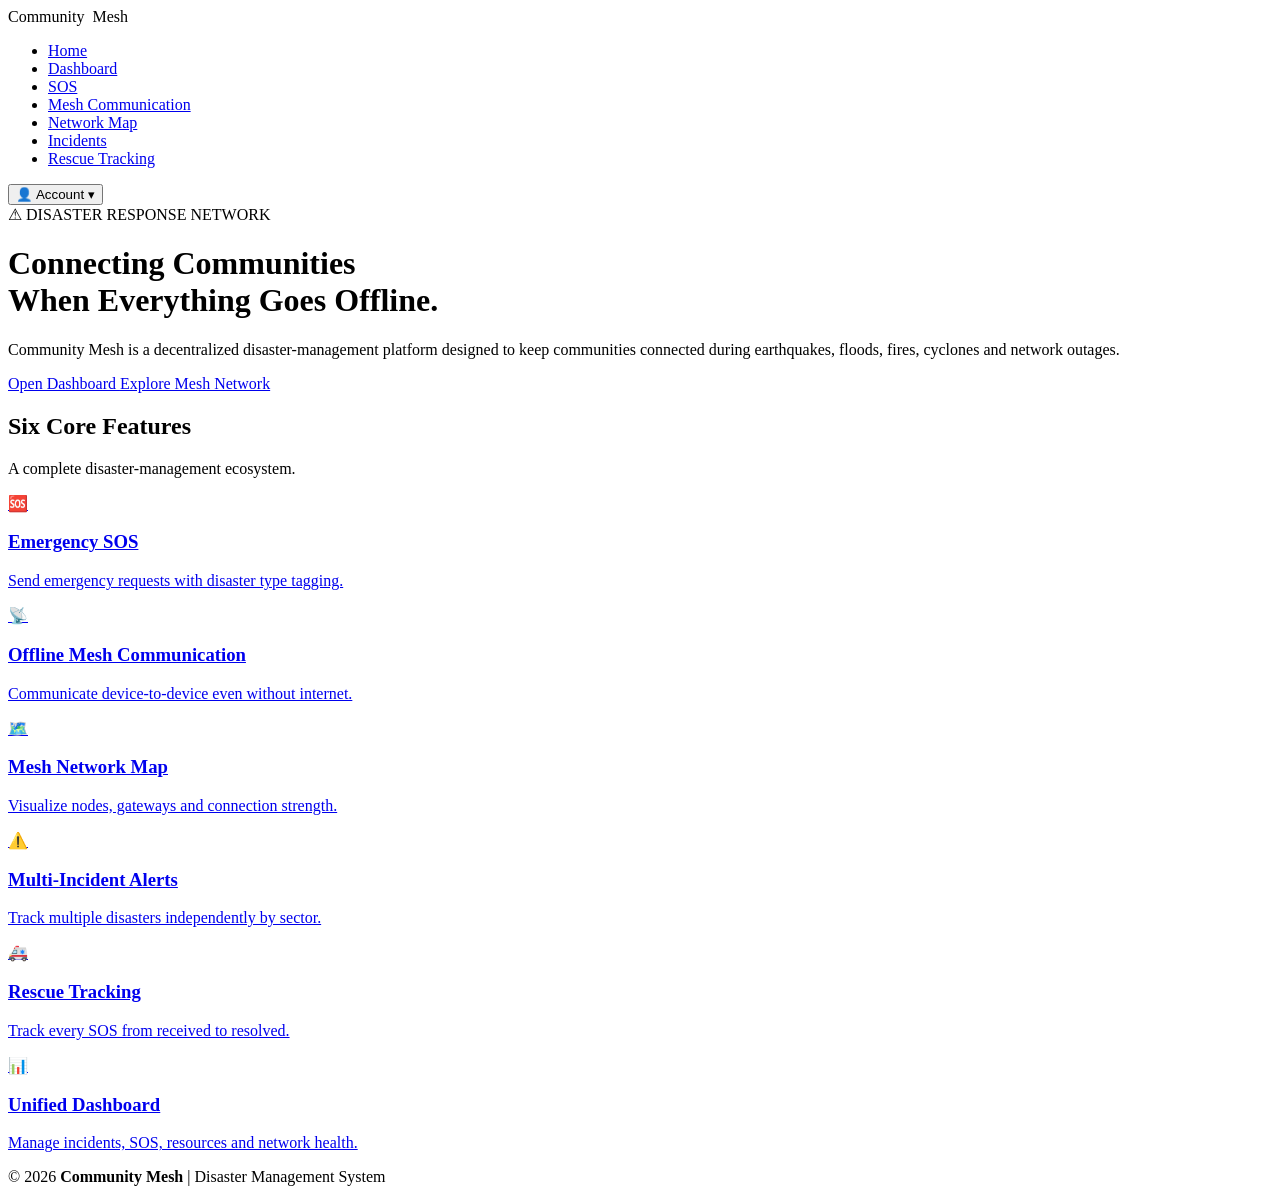
==== src/main/resources/static/index.html @ a7096df6 "Initial commit" ====
<!DOCTYPE html>
<html lang="en">
<head>
    <meta charset="UTF-8">
    <meta name="viewport" content="width=device-width, initial-scale=1.0">
    <title>Community Mesh | Disaster Management</title>
    <link rel="stylesheet" href="/css/style.css">
</head>

<body>

<nav>
    <div class="logo">
        Community<span>&nbsp;&nbsp;Mesh</span>
    </div>

    <ul>
        <li><a href="index.html">Home</a></li>
        <li><a href="dashboard.html">Dashboard</a></li>
        <li><a href="sos.html">SOS</a></li>
        <li><a href="mesh.html">Mesh Communication</a></li>
        <li><a href="network-map.html">Network Map</a></li>
        <li><a href="incidents.html">Incidents</a></li>
        <li><a href="response.html">Rescue Tracking</a></li>
      
    </ul>

   <div class="profile-menu" id="profileMenu">
    <button
        class="profile-trigger"
        id="profileTrigger"
        type="button"
        aria-expanded="false"
        aria-controls="profileDropdown"
    >
        <span class="profile-avatar">👤</span>
        <span class="profile-trigger-label">Account</span>
        ▾
    </button>

    <div class="profile-dropdown" id="profileDropdown" hidden>
        <div class="profile-dropdown-head">
            <strong id="menuUserName">My Account</strong>
            <small id="menuUserEmail">Not logged in</small>
        </div>

        <a href="profile.html">👤 My Profile</a>
        <a href="login.html" data-auth-link="login">↪ Login</a>
        <a href="signup.html" data-auth-link="signup">＋ Sign Up</a>
        <button type="button" id="logoutButton" hidden>
            ⇥ Logout
        </button>
    </div>
</div>
</nav>

<header class="hero">

    <div class="hero-content">

        <div class="badge">
            ⚠ DISASTER RESPONSE NETWORK
        </div>

        <h1>
            Connecting Communities
            <br>
            <span>When Everything Goes Offline.</span>
        </h1>

        <p>
            Community Mesh is a decentralized disaster-management
            platform designed to keep communities connected during
            earthquakes, floods, fires, cyclones and network outages.
        </p>

        <div class="buttons">

            <a href="dashboard.html" class="btn primary">
                Open Dashboard
            </a>

            <a href="mesh.html" class="btn secondary">
                Explore Mesh Network
            </a>

        </div>

    </div>

</header>

<section>

    <div class="section-title">

        <h2>Six Core <span>Features</span></h2>

        <p>
            A complete disaster-management ecosystem.
        </p>

    </div>

    <div class="feature-grid">

        <a href="sos.html" class="feature-card">
            <div>🆘</div>
            <h3>Emergency SOS</h3>
            <p>
                Send emergency requests with disaster type tagging.
            </p>
        </a>

        <a href="mesh.html" class="feature-card">
            <div>📡</div>
            <h3>Offline Mesh Communication</h3>
            <p>
                Communicate device-to-device even without internet.
            </p>
        </a>

        <a href="network-map.html" class="feature-card">
            <div>🗺️</div>
            <h3>Mesh Network Map</h3>
            <p>
                Visualize nodes, gateways and connection strength.
            </p>
        </a>

        <a href="incidents.html" class="feature-card">
            <div>⚠️</div>
            <h3>Multi-Incident Alerts</h3>
            <p>
                Track multiple disasters independently by sector.
            </p>
        </a>

        <a href="response.html" class="feature-card">
            <div>🚑</div>
            <h3>Rescue Tracking</h3>
            <p>
                Track every SOS from received to resolved.
            </p>
        </a>

        <a href="dashboard.html" class="feature-card">
            <div>📊</div>
            <h3>Unified Dashboard</h3>
            <p>
                Manage incidents, SOS, resources and network health.
            </p>
        </a>

    </div>

</section>

<footer>
    <p>
        © 2026 <strong>Community Mesh</strong> |
        Disaster Management System
    </p>
</footer>
<script src="/js/script.js"></script>
</body>
</html>
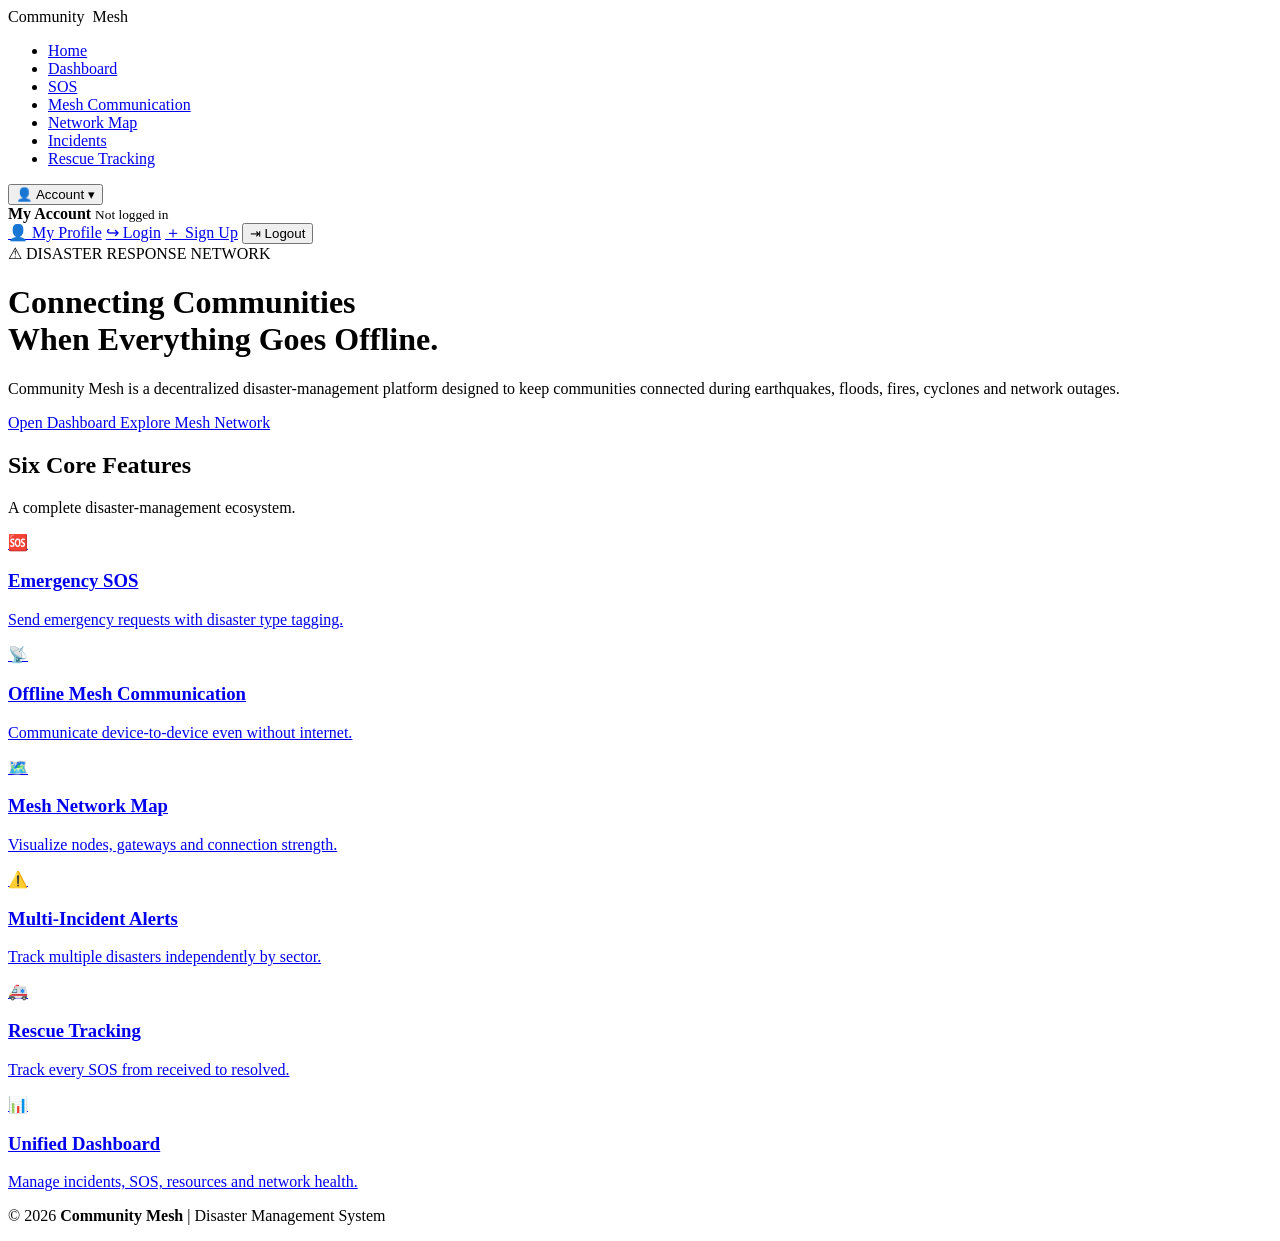
==== commit 194dd57b: "Fix account dropdown across pages" ====
--- a/src/main/resources/static/index.html
+++ b/src/main/resources/static/index.html
@@ -32,13 +32,14 @@
         type="button"
         aria-expanded="false"
         aria-controls="profileDropdown"
+        onclick="toggleProfileMenu(event)"
     >
         <span class="profile-avatar">👤</span>
         <span class="profile-trigger-label">Account</span>
         ▾
     </button>
 
-    <div class="profile-dropdown" id="profileDropdown" hidden>
+    <div class="profile-dropdown" id="profileDropdown">
         <div class="profile-dropdown-head">
             <strong id="menuUserName">My Account</strong>
             <small id="menuUserEmail">Not logged in</small>
@@ -47,7 +48,7 @@
         <a href="profile.html">👤 My Profile</a>
         <a href="login.html" data-auth-link="login">↪ Login</a>
         <a href="signup.html" data-auth-link="signup">＋ Sign Up</a>
-        <button type="button" id="logoutButton" hidden>
+        <button type="button" id="logoutButton" onclick="logoutUser()">
             ⇥ Logout
         </button>
     </div>
